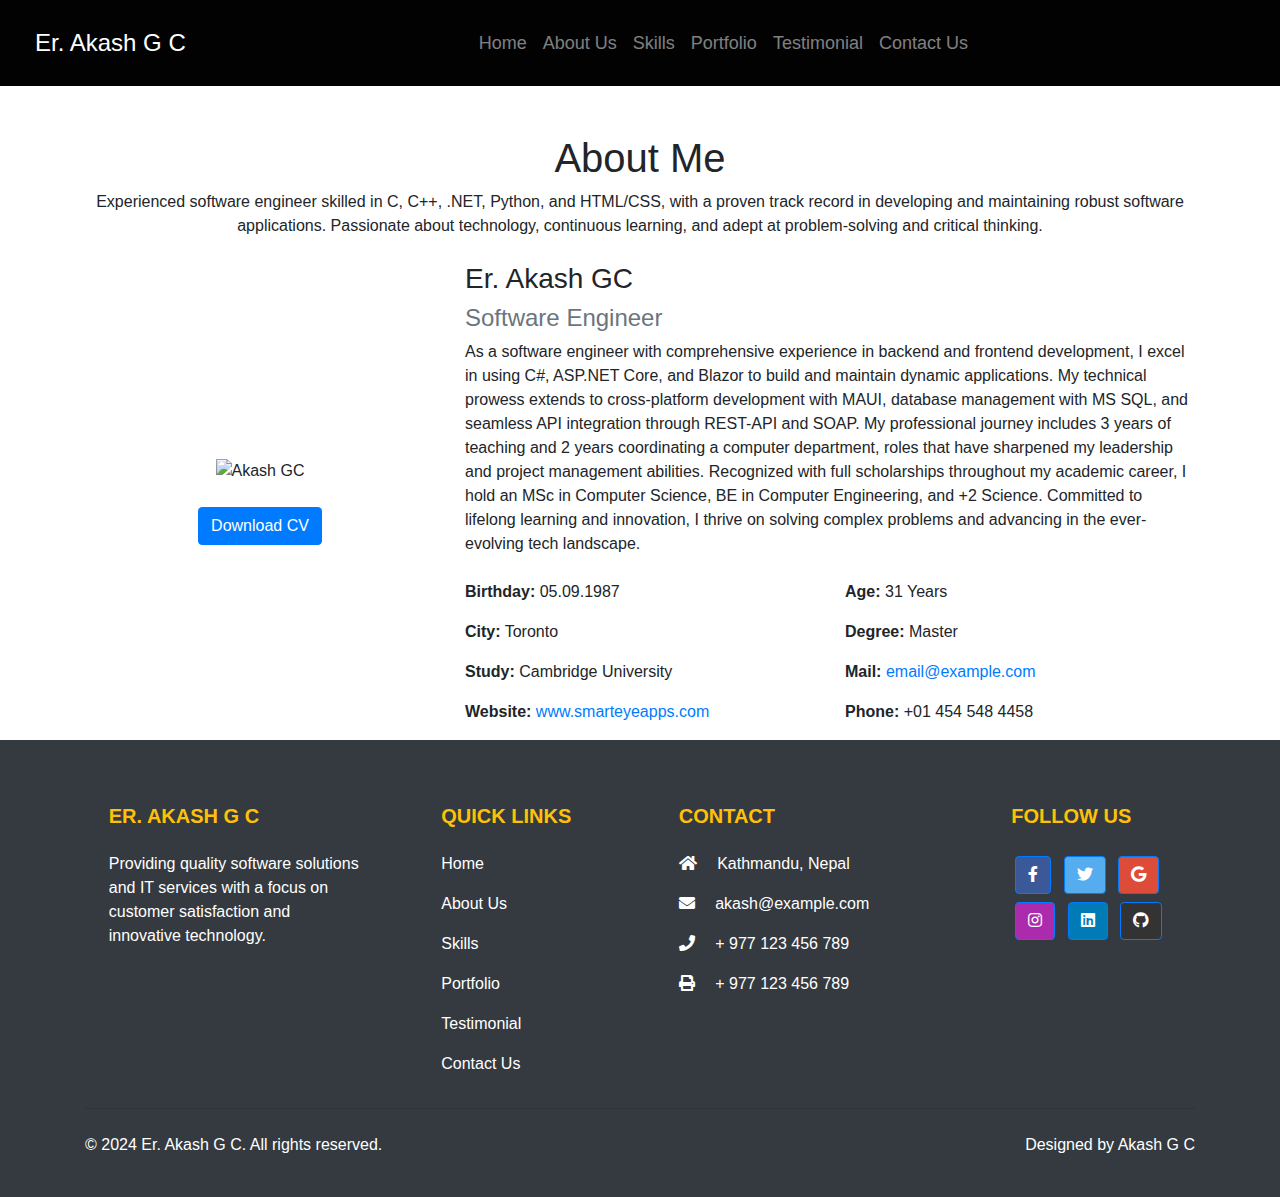
==== about.html @ 96e1f856 "Index about skills and portfolio page added" ====
<!DOCTYPE html>
<html lang="en">
<head>
    <meta charset="UTF-8">
    <meta name="viewport" content="width=device-width, initial-scale=1.0">
    <title>About Me - Akash GC</title>
    <link href="https://stackpath.bootstrapcdn.com/bootstrap/4.5.2/css/bootstrap.min.css" rel="stylesheet">

    <link rel="stylesheet" href="https://cdnjs.cloudflare.com/ajax/libs/font-awesome/5.15.4/css/all.min.css">
    <link rel="stylesheet" href="css/styles.css">
</head>
<body>
<nav class="navbar navbar-expand-lg navbar-dark" style="background-color: #020202; padding: 20px;">
    <div class="container-fluid">
        <a class="navbar-brand" href="#" style="font-size: 24px;">Er. Akash G C</a>
        <button class="navbar-toggler" type="button" data-bs-toggle="collapse" data-bs-target="#navbarNav" aria-controls="navbarNav" aria-expanded="false" aria-label="Toggle navigation">
            <span class="navbar-toggler-icon"></span>
        </button>
        <div class="collapse navbar-collapse justify-content-center" id="navbarNav">
            <ul class="navbar-nav" style="font-size: 18px;">
                <li class="nav-item"><a class="nav-link" href="index.html">Home</a></li>
                <li class="nav-item"><a class="nav-link" href="about.html">About Us</a></li>
                <li class="nav-item"><a class="nav-link" href="skill.html">Skills</a></li>
                <li class="nav-item"><a class="nav-link" href="portfolio.html">Portfolio</a></li>
                <li class="nav-item"><a class="nav-link" href="#">Testimonial</a></li>
                <li class="nav-item"><a class="nav-link" href="#">Contact Us</a></li>
            </ul>
        </div>
    </div>
</nav>


    <section class=" container mt-5">
                 <header class="portfolio-header mb-4">
            <h1 class="header-h1 text-center">About Me</h1>
            <p class="header-subtitle text-center">Experienced software engineer skilled in C, C++, .NET, Python, and HTML/CSS, with a proven track record in developing and maintaining robust software applications. Passionate about technology, continuous learning, and adept at problem-solving and critical thinking.</p>           
        </header>
        <div class="skill-body" >

            <!-- <h2 class="section-heading">About Me</h2>
            <p class="section-subheading">Experienced software engineer skilled in C, C++, .NET, Python, and HTML/CSS, with a proven track record in developing and maintaining robust software applications. Passionate about technology, continuous learning, and adept at problem-solving and critical thinking.</p> -->
            <div class="row align-items-center">
                <div class="col-lg-12">
                	
                </div>

                <div class="col-lg-4 text-center">
                    <img src="img/pp1.jpeg" alt="Akash GC" class="about-profile-img"><br>
                    <a href="Document/Akash_CV.pdf" class="btn btn-primary mt-4">Download CV</a>
                </div>

                <div class="col-lg-8">
                	<div class="about-top">
                     <h3 class="about-name">Er. Akash GC</h3>
                     <h4 class="about-title text-muted">Software Engineer</h4>
                	</div>

                    <p class="about-description">As a software engineer with comprehensive experience in backend and frontend development, I excel in using C#, ASP.NET Core, and Blazor to build and maintain dynamic applications. My technical prowess extends to cross-platform development with MAUI, database management with MS SQL, and seamless API integration through REST-API and SOAP. My professional journey includes 3 years of teaching and 2 years coordinating a computer department, roles that have sharpened my leadership and project management abilities. Recognized with full scholarships throughout my academic career, I hold an MSc in Computer Science, BE in Computer Engineering, and +2 Science. Committed to lifelong learning and innovation, I thrive on solving complex problems and advancing in the ever-evolving tech landscape.</p>
                    <div class="row mt-4">
                        <div class="col-md-6">
                            <p><strong>Birthday:</strong> 05.09.1987</p>
                            <p><strong>City:</strong> Toronto</p>
                            <p><strong>Study:</strong> Cambridge University</p>
                            <p><strong>Website:</strong> <a href="https://www.smarteyeapps.com" target="_blank">www.smarteyeapps.com</a></p>
                        </div>
                        <div class="col-md-6">
                            <p><strong>Age:</strong> 31 Years</p>
                            <p><strong>Degree:</strong> Master</p>
                            <p><strong>Mail:</strong> <a href="mailto:email@example.com">email@example.com</a></p>
                            <p><strong>Phone:</strong> +01 454 548 4458</p>
                        </div>
                    </div>
                </div>
            </div>
        </div>
    </section>

<footer class="bg-dark text-white pt-5 pb-4" style="background-color: red;">
    <div class="container text-center text-md-left">
        <div class="row text-center text-md-left">

            <!-- Company Name -->
            <div class="col-md-3 col-lg-3 col-xl-3 mx-auto mt-3">
                <h5 class="text-uppercase mb-4 font-weight-bold text-warning">Er. Akash G C</h5>
                <p>Providing quality software solutions and IT services with a focus on customer satisfaction and innovative technology.</p>
            </div>

            <!-- Links -->
            <div class="col-md-2 col-lg-2 col-xl-2 mx-auto mt-3">
                <h5 class="text-uppercase mb-4 font-weight-bold text-warning">Quick Links</h5>
                <p><a href="index.html" class="text-white" style="text-decoration: none;">Home</a></p>
                <p><a href="about.html" class="text-white" style="text-decoration: none;">About Us</a></p>
                <p><a href="skill.html" class="text-white" style="text-decoration: none;">Skills</a></p>
                <p><a href="portfolio.html" class="text-white" style="text-decoration: none;">Portfolio</a></p>
                <p><a href="#" class="text-white" style="text-decoration: none;">Testimonial</a></p>
                <p><a href="#" class="text-white" style="text-decoration: none;">Contact Us</a></p>
            </div>

            <!-- Contact Info -->
            <div class="col-md-4 col-lg-3 col-xl-3 mx-auto mt-3">
                <h5 class="text-uppercase mb-4 font-weight-bold text-warning">Contact</h5>
                <p><i class="fas fa-home mr-3"></i> Kathmandu, Nepal</p>
                <p><i class="fas fa-envelope mr-3"></i> akash@example.com</p>
                <p><i class="fas fa-phone mr-3"></i> + 977 123 456 789</p>
                <p><i class="fas fa-print mr-3"></i> + 977 123 456 789</p>
            </div>

            <!-- Social Media Links -->
            <div class="col-md-3 col-lg-2 col-xl-2 mx-auto mt-3">
                <h5 class="text-uppercase mb-4 font-weight-bold text-warning">Follow Us</h5>
                <a href="#" class="btn btn-primary btn-floating m-1" style="background-color: #3b5998;" role="button"><i class="fab fa-facebook-f"></i></a>
                <a href="#" class="btn btn-primary btn-floating m-1" style="background-color: #55acee;" role="button"><i class="fab fa-twitter"></i></a>
                <a href="#" class="btn btn-primary btn-floating m-1" style="background-color: #dd4b39;" role="button"><i class="fab fa-google"></i></a>
                <a href="#" class="btn btn-primary btn-floating m-1" style="background-color: #ac2bac;" role="button"><i class="fab fa-instagram"></i></a>
                <a href="#" class="btn btn-primary btn-floating m-1" style="background-color: #007bb5;" role="button"><i class="fab fa-linkedin"></i></a>
                <a href="#" class="btn btn-primary btn-floating m-1" style="background-color: #333333;" role="button"><i class="fab fa-github"></i></a>
            </div>

        </div>

        <!-- Horizontal Line -->
        <hr class="mb-4">

        <!-- Footer Bottom -->
        <div class="row align-items-center">
            <div class="col-md-7 col-lg-8">
                <p class="text-center text-md-left">© 2024 Er. Akash G C. All rights reserved.</p>
            </div>
            <div class="col-md-5 col-lg-4">
                <p class="text-center text-md-right">Designed by Akash G C</p>
            </div>
        </div>

    </div>
</footer>
  <script src="https://cdn.jsdelivr.net/npm/bootstrap@5.3.0/dist/js/bootstrap.bundle.min.js"></script>
</body>
</html>
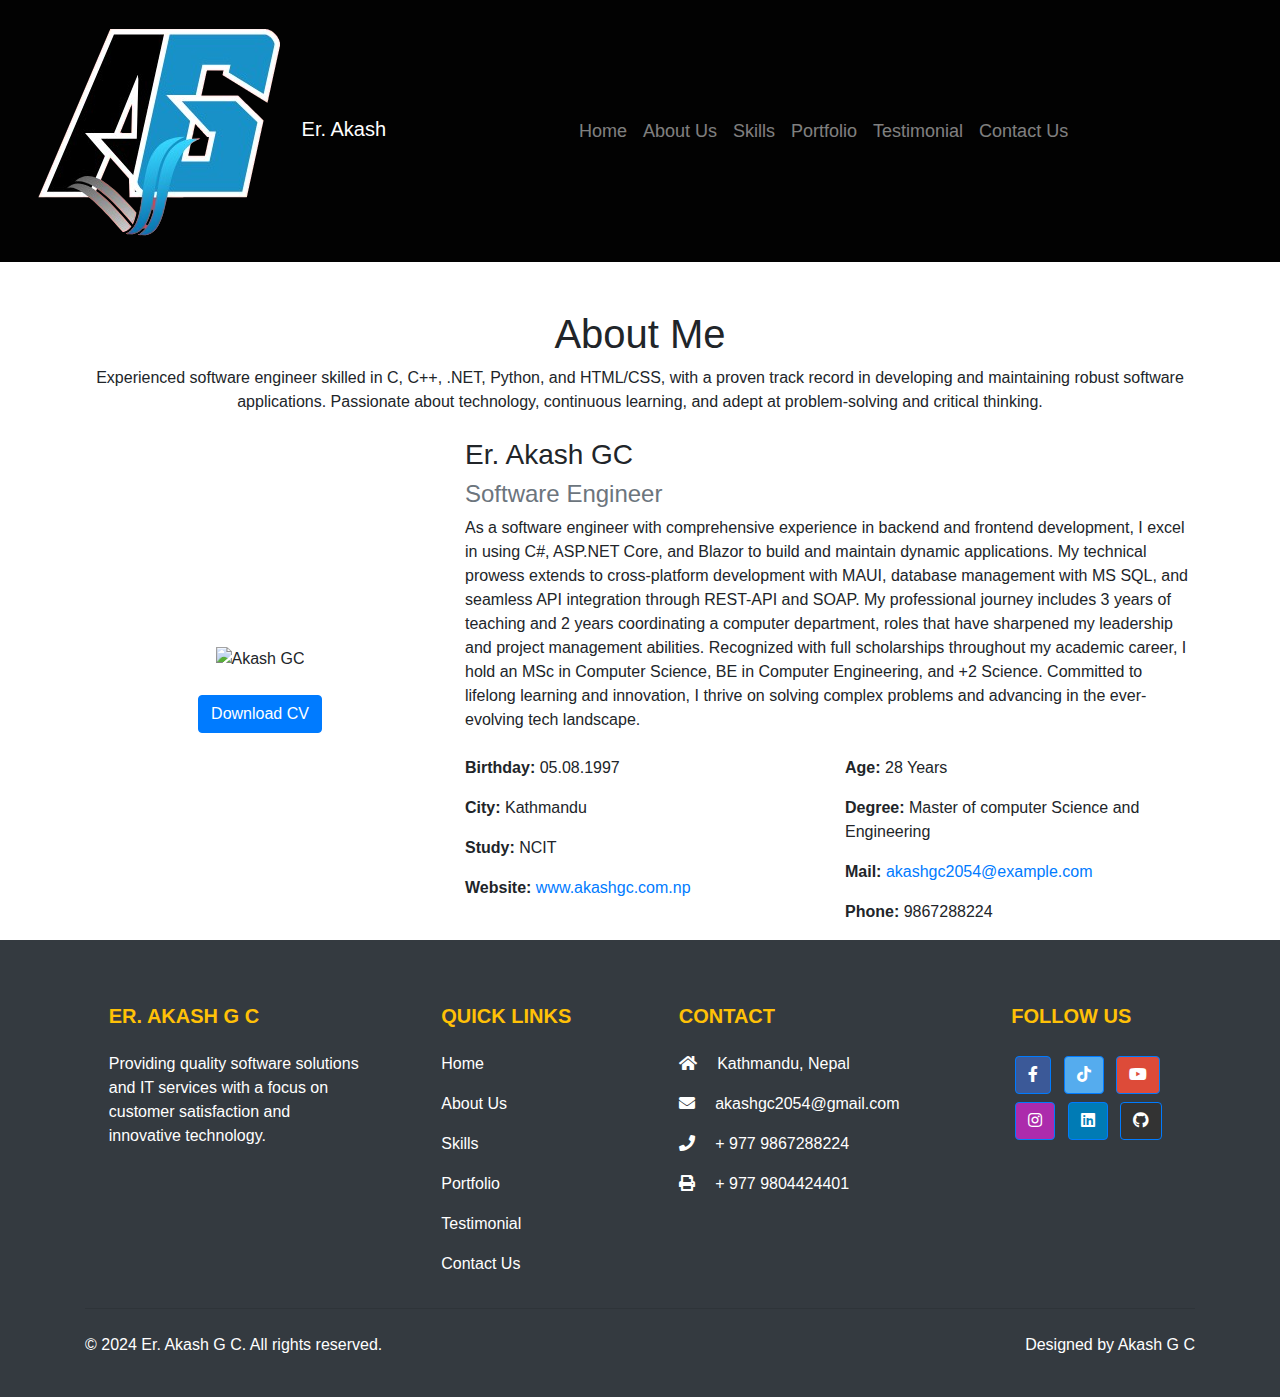
==== commit ae4a4e01: "Ui image updated" ====
--- a/about.html
+++ b/about.html
@@ -5,31 +5,12 @@
     <meta name="viewport" content="width=device-width, initial-scale=1.0">
     <title>About Me - Akash GC</title>
     <link href="https://stackpath.bootstrapcdn.com/bootstrap/4.5.2/css/bootstrap.min.css" rel="stylesheet">
-
     <link rel="stylesheet" href="https://cdnjs.cloudflare.com/ajax/libs/font-awesome/5.15.4/css/all.min.css">
     <link rel="stylesheet" href="css/styles.css">
+    <script src="common.js" defer></script>
 </head>
 <body>
-<nav class="navbar navbar-expand-lg navbar-dark" style="background-color: #020202; padding: 20px;">
-    <div class="container-fluid">
-        <a class="navbar-brand" href="#" style="font-size: 24px;">Er. Akash G C</a>
-        <button class="navbar-toggler" type="button" data-bs-toggle="collapse" data-bs-target="#navbarNav" aria-controls="navbarNav" aria-expanded="false" aria-label="Toggle navigation">
-            <span class="navbar-toggler-icon"></span>
-        </button>
-        <div class="collapse navbar-collapse justify-content-center" id="navbarNav">
-            <ul class="navbar-nav" style="font-size: 18px;">
-                <li class="nav-item"><a class="nav-link" href="index.html">Home</a></li>
-                <li class="nav-item"><a class="nav-link" href="about.html">About Us</a></li>
-                <li class="nav-item"><a class="nav-link" href="skill.html">Skills</a></li>
-                <li class="nav-item"><a class="nav-link" href="portfolio.html">Portfolio</a></li>
-                <li class="nav-item"><a class="nav-link" href="#">Testimonial</a></li>
-                <li class="nav-item"><a class="nav-link" href="#">Contact Us</a></li>
-            </ul>
-        </div>
-    </div>
-</nav>
-
-
+<div id="header"></div>
     <section class=" container mt-5">
                  <header class="portfolio-header mb-4">
             <h1 class="header-h1 text-center">About Me</h1>
@@ -58,81 +39,23 @@
                     <p class="about-description">As a software engineer with comprehensive experience in backend and frontend development, I excel in using C#, ASP.NET Core, and Blazor to build and maintain dynamic applications. My technical prowess extends to cross-platform development with MAUI, database management with MS SQL, and seamless API integration through REST-API and SOAP. My professional journey includes 3 years of teaching and 2 years coordinating a computer department, roles that have sharpened my leadership and project management abilities. Recognized with full scholarships throughout my academic career, I hold an MSc in Computer Science, BE in Computer Engineering, and +2 Science. Committed to lifelong learning and innovation, I thrive on solving complex problems and advancing in the ever-evolving tech landscape.</p>
                     <div class="row mt-4">
                         <div class="col-md-6">
-                            <p><strong>Birthday:</strong> 05.09.1987</p>
-                            <p><strong>City:</strong> Toronto</p>
-                            <p><strong>Study:</strong> Cambridge University</p>
-                            <p><strong>Website:</strong> <a href="https://www.smarteyeapps.com" target="_blank">www.smarteyeapps.com</a></p>
+                            <p><strong>Birthday:</strong> 05.08.1997</p>
+                            <p><strong>City:</strong> Kathmandu</p>
+                            <p><strong>Study:</strong> NCIT</p>
+                            <p><strong>Website:</strong> <a href="http://www.akashgc.com.np" target="_blank">www.akashgc.com.np</a></p>
                         </div>
                         <div class="col-md-6">
-                            <p><strong>Age:</strong> 31 Years</p>
-                            <p><strong>Degree:</strong> Master</p>
-                            <p><strong>Mail:</strong> <a href="mailto:email@example.com">email@example.com</a></p>
-                            <p><strong>Phone:</strong> +01 454 548 4458</p>
+                            <p><strong>Age:</strong> 28 Years</p>
+                            <p><strong>Degree:</strong> Master of computer Science and Engineering</p>
+                            <p><strong>Mail:</strong> <a href="mailto:akashgc2054@example.com">akashgc2054@example.com</a></p>
+                            <p><strong>Phone:</strong> 9867288224 </p>
                         </div>
                     </div>
                 </div>
             </div>
         </div>
     </section>
-
-<footer class="bg-dark text-white pt-5 pb-4" style="background-color: red;">
-    <div class="container text-center text-md-left">
-        <div class="row text-center text-md-left">
-
-            <!-- Company Name -->
-            <div class="col-md-3 col-lg-3 col-xl-3 mx-auto mt-3">
-                <h5 class="text-uppercase mb-4 font-weight-bold text-warning">Er. Akash G C</h5>
-                <p>Providing quality software solutions and IT services with a focus on customer satisfaction and innovative technology.</p>
-            </div>
-
-            <!-- Links -->
-            <div class="col-md-2 col-lg-2 col-xl-2 mx-auto mt-3">
-                <h5 class="text-uppercase mb-4 font-weight-bold text-warning">Quick Links</h5>
-                <p><a href="index.html" class="text-white" style="text-decoration: none;">Home</a></p>
-                <p><a href="about.html" class="text-white" style="text-decoration: none;">About Us</a></p>
-                <p><a href="skill.html" class="text-white" style="text-decoration: none;">Skills</a></p>
-                <p><a href="portfolio.html" class="text-white" style="text-decoration: none;">Portfolio</a></p>
-                <p><a href="#" class="text-white" style="text-decoration: none;">Testimonial</a></p>
-                <p><a href="#" class="text-white" style="text-decoration: none;">Contact Us</a></p>
-            </div>
-
-            <!-- Contact Info -->
-            <div class="col-md-4 col-lg-3 col-xl-3 mx-auto mt-3">
-                <h5 class="text-uppercase mb-4 font-weight-bold text-warning">Contact</h5>
-                <p><i class="fas fa-home mr-3"></i> Kathmandu, Nepal</p>
-                <p><i class="fas fa-envelope mr-3"></i> akash@example.com</p>
-                <p><i class="fas fa-phone mr-3"></i> + 977 123 456 789</p>
-                <p><i class="fas fa-print mr-3"></i> + 977 123 456 789</p>
-            </div>
-
-            <!-- Social Media Links -->
-            <div class="col-md-3 col-lg-2 col-xl-2 mx-auto mt-3">
-                <h5 class="text-uppercase mb-4 font-weight-bold text-warning">Follow Us</h5>
-                <a href="#" class="btn btn-primary btn-floating m-1" style="background-color: #3b5998;" role="button"><i class="fab fa-facebook-f"></i></a>
-                <a href="#" class="btn btn-primary btn-floating m-1" style="background-color: #55acee;" role="button"><i class="fab fa-twitter"></i></a>
-                <a href="#" class="btn btn-primary btn-floating m-1" style="background-color: #dd4b39;" role="button"><i class="fab fa-google"></i></a>
-                <a href="#" class="btn btn-primary btn-floating m-1" style="background-color: #ac2bac;" role="button"><i class="fab fa-instagram"></i></a>
-                <a href="#" class="btn btn-primary btn-floating m-1" style="background-color: #007bb5;" role="button"><i class="fab fa-linkedin"></i></a>
-                <a href="#" class="btn btn-primary btn-floating m-1" style="background-color: #333333;" role="button"><i class="fab fa-github"></i></a>
-            </div>
-
-        </div>
-
-        <!-- Horizontal Line -->
-        <hr class="mb-4">
-
-        <!-- Footer Bottom -->
-        <div class="row align-items-center">
-            <div class="col-md-7 col-lg-8">
-                <p class="text-center text-md-left">© 2024 Er. Akash G C. All rights reserved.</p>
-            </div>
-            <div class="col-md-5 col-lg-4">
-                <p class="text-center text-md-right">Designed by Akash G C</p>
-            </div>
-        </div>
-
-    </div>
-</footer>
+<div id="footer"></div>
   <script src="https://cdn.jsdelivr.net/npm/bootstrap@5.3.0/dist/js/bootstrap.bundle.min.js"></script>
 </body>
 </html>
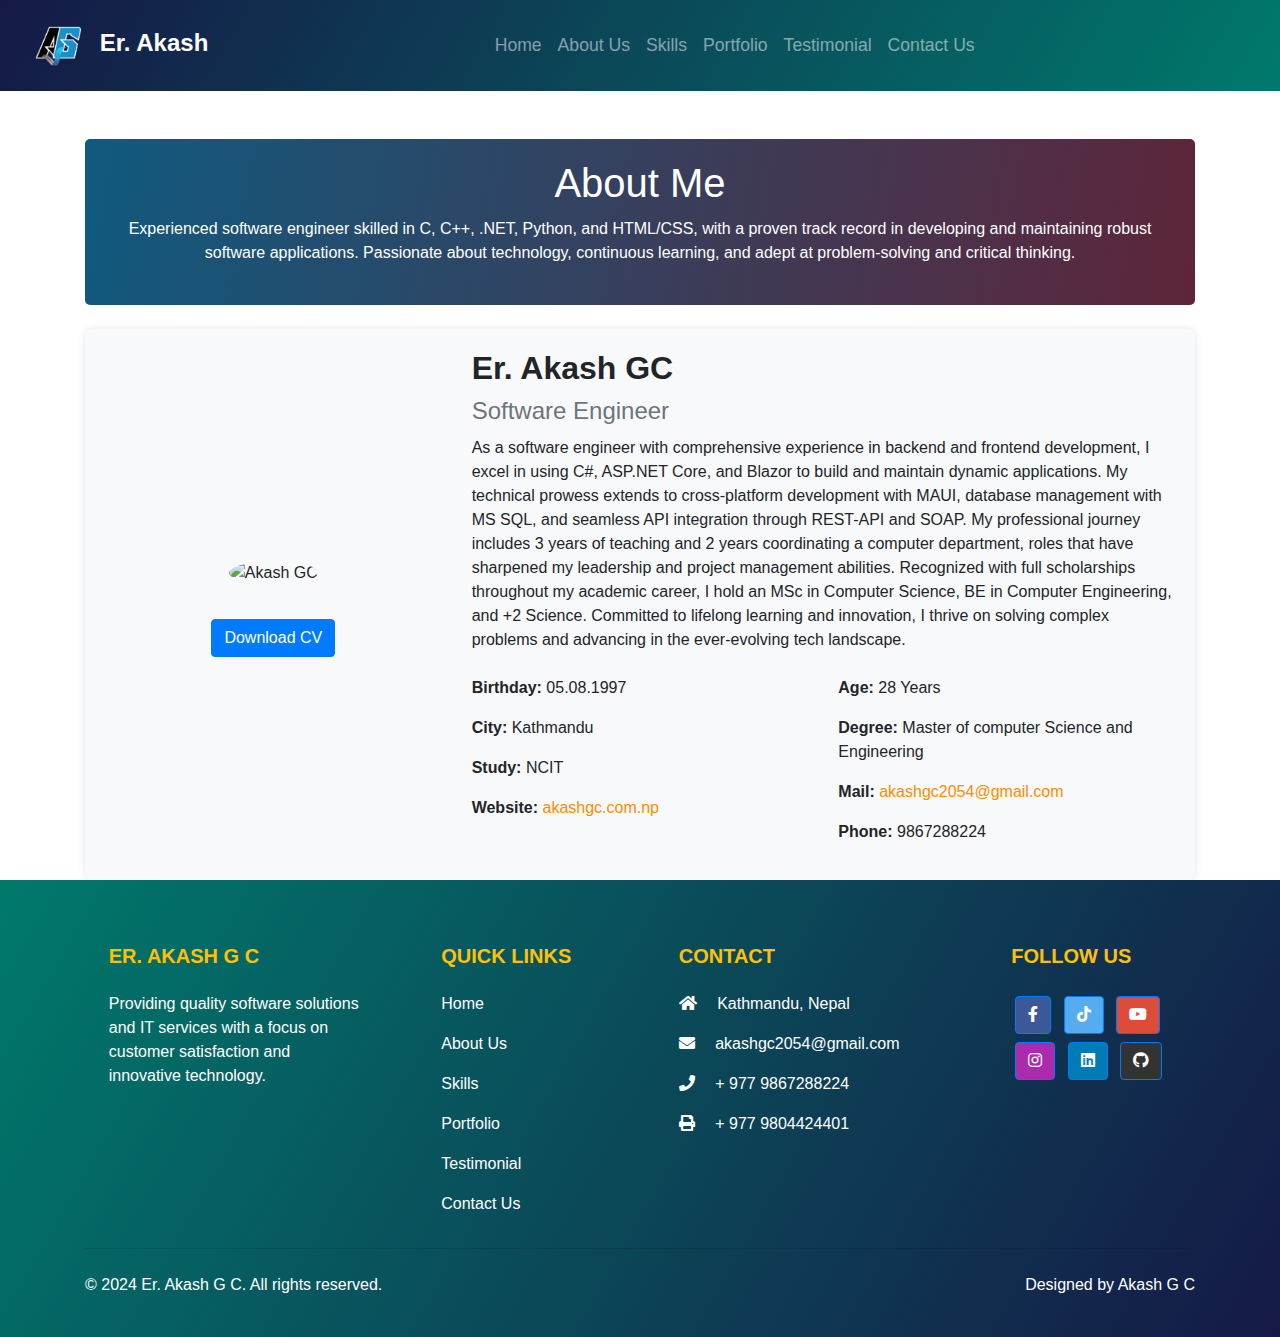
==== commit d5a1fd61: "color code  updated" ====
--- a/about.html
+++ b/about.html
@@ -42,12 +42,12 @@
                             <p><strong>Birthday:</strong> 05.08.1997</p>
                             <p><strong>City:</strong> Kathmandu</p>
                             <p><strong>Study:</strong> NCIT</p>
-                            <p><strong>Website:</strong> <a href="http://www.akashgc.com.np" target="_blank">www.akashgc.com.np</a></p>
+                            <p><strong>Website:</strong> <a href="https://akashgc.com.np" target="_blank">akashgc.com.np</a></p>
                         </div>
                         <div class="col-md-6">
                             <p><strong>Age:</strong> 28 Years</p>
                             <p><strong>Degree:</strong> Master of computer Science and Engineering</p>
-                            <p><strong>Mail:</strong> <a href="mailto:akashgc2054@example.com">akashgc2054@example.com</a></p>
+                            <p><strong>Mail:</strong> <a href="mailto:akashgc2054@gmail.com">akashgc2054@gmail.com</a></p>
                             <p><strong>Phone:</strong> 9867288224 </p>
                         </div>
                     </div>
--- a/css/styles.css
+++ b/css/styles.css
@@ -0,0 +1,478 @@
+body, html {
+    height: 100%;
+    margin: 0;
+    font-family: Arial, sans-serif;
+}
+        .navbar {
+            background: linear-gradient(120deg, #151946, #00796b);
+            padding: 15px 20px;
+        }
+
+        .navbar-brand img {
+            max-height: 40px;
+        }
+
+        .navbar-brand span {
+            font-size: 1.5rem;
+            font-weight: bold;
+            margin-left: 10px;
+            color: #ffffff;
+        }
+
+        .navbar-nav .nav-link {
+            color: #ffffff;
+            font-size: 1.1rem;
+            transition: color 0.3s, background-color 0.3s;
+        }
+
+        .navbar-nav .nav-link:hover, .navbar-nav .nav-link.active {
+            color: #004d40;
+            background-color: rgba(255, 255, 255, 0.3);
+            border-radius: 5px;
+        }
+
+        .navbar-toggler {
+            border: none;
+        }
+
+        .navbar-toggler-icon {
+            background-image: url("data:image/svg+xml,%3Csvg xmlns='http://www.w3.org/2000/svg' viewBox='0 0 30 30'%3E%3Cpath stroke='rgba(255, 255, 255, 0.9)' stroke-width='2' d='M4 7h22M4 15h22M4 23h22'/%3E%3C/svg%3E");
+        }
+/*
+.navbar-brand img {
+            height:50px; 
+            width: 100px;
+            margin-right:10px; 
+        }
+
+        .navbar-brand {
+            display: flex;
+            align-items: center;
+            font-size: 30px;
+            font-weight: 700;
+        }
+        .navbar-brand span {
+            font-weight: bold;  
+             font-style: italic;
+            font-family: 'Montserrat', sans-serif;
+        }*/
+
+.main-section {
+/*    background-color: #10487f;*/
+    background: linear-gradient(100deg, #105a7f, #5e253a);
+    height: 600px;
+    display: flex;
+    align-items: center;
+    justify-content: center;
+}
+
+.profile-img {
+    max-height: 600px;
+    border-radius: 50%;
+    object-fit: contain;
+    border-radius: 90%;
+    -webkit-mask-image: radial-gradient(circle, rgba(255, 255, 255, 1) 60%, rgba(255, 255, 255, 0) 100%);
+    mask-image: radial-gradient(circle, rgba(255, 255, 255, 1) 60%, rgba(255, 255, 255, 0) 100%);
+    z-index: 1;
+    filter: blur(0.3px);
+} 
+.highlight {
+    color: #ff8c00;
+}
+
+.social-icons {
+    margin-top: 20px;
+}
+
+.social-icons a {
+    color: white;
+    margin: 0 10px;
+    font-size: 1.5rem;
+    transition: color 0.3s;
+}
+.social-icons a i {
+    color: #ff8c00;
+}
+.social-icons a:hover {
+    color: #f8f7f5;
+}
+
+.social-icons a i:hover {
+    color: #f5580f;
+}
+
+/*PostSection start*/
+.post-section {
+    padding: 100px 0; 
+    background-color: #f9f9f9;
+}
+.custom-container {
+    padding-left: 10px;
+    padding-right: 10px;
+}
+.post-section-heading {
+    text-align: center;
+    color: #333; 
+    margin-bottom: 30px; 
+}
+.post {
+    background-color: #fff;
+    padding: 20px;
+    margin-bottom: 30px;
+    box-shadow: 0 0 10px rgba(0,0,0,0.1);
+}
+
+.post img {
+    width: 100%; 
+    height: auto; 
+    max-width: 600px; 
+    max-height: 350px; 
+    display: block; 
+    margin-bottom: 10px;
+    border-radius: 10px;
+    object-fit: contain;
+}
+
+.post h3 {
+    font-size: 1.5rem;
+    margin-bottom: 10px;
+    font-weight: bold;
+}
+
+.post-date {
+    color: #888;
+    font-size: 0.9rem;
+    margin-bottom: 10px;
+}
+
+/*about section*/
+.about-section {
+    padding: 80px 0;
+    background-color: #10487f;
+    width: 100%;
+}
+
+.section-heading {
+    text-align: center;
+    color: #333;
+    margin-bottom: 10px;
+    font-size: 2.5rem;
+}
+
+.section-subheading {
+    text-align: center;
+    color: #777;
+    margin-bottom: 40px;
+    font-size: 1.2rem;
+}
+
+.about-profile-img {
+    width: 250px;
+    height: 250px;
+    border-radius: 50%;
+    margin-bottom: 10px;
+    margin-top: 10px;
+    object-fit: cover;
+}
+
+.btn-primary {
+    background-color: #ff8c00;
+    border-color: #ff8c00;
+}
+
+.btn-primary:hover {
+    background-color: #e67e00;
+    border-color: #e67e00;
+}
+.about-top{
+  margin-bottom: 10px;
+}
+
+.about-name {
+    font-size: 2rem;
+    margin-bottom: 10px;
+    font-weight: bold;
+    font-smooth:12 ;
+}
+
+.about-title {
+    font-size: 1.5rem;
+    margin-bottom: 10px;
+}
+
+.about-description {
+    margin-bottom: 20px;
+}
+
+a {
+    color: #ff8c00;
+}
+
+a:hover {
+    color: #e67e00;
+}
+
+
+/*skills*/
+
+.intro-section {
+    background-color: #14412c;
+    color: white;
+    border-radius: 8px;
+    box-shadow: 0 0 10px rgba(0, 0, 0, 0.1);
+}
+
+
+.skill-body {
+    background: #f8f9fa;
+    padding: 20px;
+    border-radius: 8px;
+    box-shadow: 0 0 10px rgba(0, 0, 0, 0.1);
+}
+
+.skill {
+    margin-bottom: 20px;
+}
+
+.skill h5 {
+    margin-bottom: 10px;
+    font-weight: bold;
+}
+
+.skill-desc {
+    margin-bottom: 10px;
+    font-style: italic;
+    color: #6c757d;
+}
+
+.progress {
+    height: 25px;
+}
+
+.progress-bar {
+    background-color: #007bff;
+    font-size: 14px;
+    line-height: 25px;
+    color: white;
+}
+/*Portfolio*/
+.portfolio-header {
+    background: linear-gradient(100deg, #105a7f, #5e253a);
+    color: white;
+    padding: 20px;
+    border-radius: 5px;
+}
+
+.header-h1 {
+    margin-bottom: 10px;
+}
+
+.header-subtitle {
+    margin-bottom: 20px;
+}
+
+.header-ui .btn {
+    margin: 0 5px;
+}
+
+.portfolio-section {
+    background-color: white;
+    padding: 20px;
+    border-radius: 5px;
+    box-shadow: 0 2px 4px rgba(0, 0, 0, 0.1);
+}
+
+.section-title {
+    margin-bottom: 20px;
+    border-bottom: 2px solid #007bff;
+    padding-bottom: 10px;
+}
+
+.experience-item, .education-item {
+    margin-bottom: 20px;
+}
+
+.experience-title, .education-title {
+    margin-bottom: 5px;
+    color: #007bff;
+}
+
+.experience-duration, .education-duration {
+    margin-bottom: 10px;
+}
+
+.skills-list, .experience-list, .certifications-list, .awards-list {
+    list-style-type: none;
+    padding: 0;
+}
+
+.skills-list li,
+ .experience-list li, 
+ .certifications-list li, 
+ .awards-list li {
+    background: url('https://img.icons8.com/material-outlined/16/007bff/checked-2.png') no-repeat left center;
+    padding-left: 25px;
+    margin-bottom: 10px;
+}
+
+/*Contact section*/
+
+
+        .contact-section {
+            padding: 60px 0;
+            background-color: #f9f9f9;
+        }
+
+        .contact-section h2 {
+            color: #007bff;
+            margin-bottom: 40px;
+            font-weight: bold;
+        }
+
+        .contact-card {
+            background-color: #ffffff;
+            padding: 30px;
+            border-radius: 10px;
+            box-shadow: 0 0 10px rgba(0, 0, 0, 0.1);
+            margin-bottom: 30px;
+        }
+
+        .contact-card h3 {
+            color: #007bff;
+            margin-bottom: 20px;
+        }
+
+        .contact-item {
+            margin-bottom: 20px;
+        }
+
+        .contact-item i {
+            font-size: 24px;
+            margin-right: 15px;
+            color: #007bff;
+        }
+
+        .contact-item a, .contact-item p {
+            font-size: 18px;
+            color: #10487f;
+        }
+
+        .contact-item a:hover {
+            text-decoration: none;
+            color: #0056b3;
+        }
+
+        .social-icons a {
+            margin: 0 10px;
+            font-size: 24px;
+            color: #10487f;
+            transition: color 0.3s;
+        }
+
+        .social-icons a:hover {
+            color: #007bff;
+        }
+
+        .form-control:focus {
+            border-color: #007bff;
+            box-shadow: none;
+        }
+
+        .btn-primary {
+            background-color: #007bff;
+            border-color: #007bff;
+        }
+
+        .btn-primary:hover {
+            background-color: #0056b3;
+            border-color: #0056b3;
+        }
+
+        .map-container {
+            height: 400px;
+            width: 100%;
+            margin-top: 30px;
+            border: 2px solid #007bff;
+            border-radius: 10px;
+        }
+/*footer*/
+
+footer a {
+    text-decoration: none;
+    color: #fff;
+}
+
+footer a:hover {
+    color: #007BFF;
+    text-decoration: underline;
+}
+
+
+
+/* For screens smaller than 1200px (large desktops) */
+@media (max-width: 1199px) {
+    .profile-img {
+        max-height: 500px;
+    }
+}
+
+/* For screens smaller than 992px (tablets) */
+@media (max-width: 991px) {
+    .profile-img {
+        max-height: 400px;
+    }
+}
+
+@media (max-width: 767px) {
+   .main-section {
+        height: 800px;
+    }
+    .main-section .col-md-6 {
+        margin-bottom: 20px;
+    }
+    .profile-img {
+        max-height: 450px;
+    }
+
+
+    .post-section .col-lg-6 {
+        flex: 0 0 100%;
+        max-width: 100%;
+    }
+
+
+    .about-section {
+    padding: 50px 0;
+     }
+
+   .about-top
+   {
+  margin-top: 50px;
+  text-align: center;
+    }
+}
+
+@media (max-width: 575px) {
+    .main-section {
+        height: 800px; 
+    }
+    .main-section .col-md-6 {
+        margin-bottom: 15px;
+    }
+    .profile-img {
+        max-height: 450px;
+        max-width: 80%;
+    }
+}
+    @media (max-width: 435px) {
+    .main-section {
+        height: 850px; 
+    }
+    .main-section .col-md-6 {
+        margin-bottom: 15px;
+    }
+    .profile-img {
+        max-height: 450px;
+        max-width: 80%;
+    }
+}